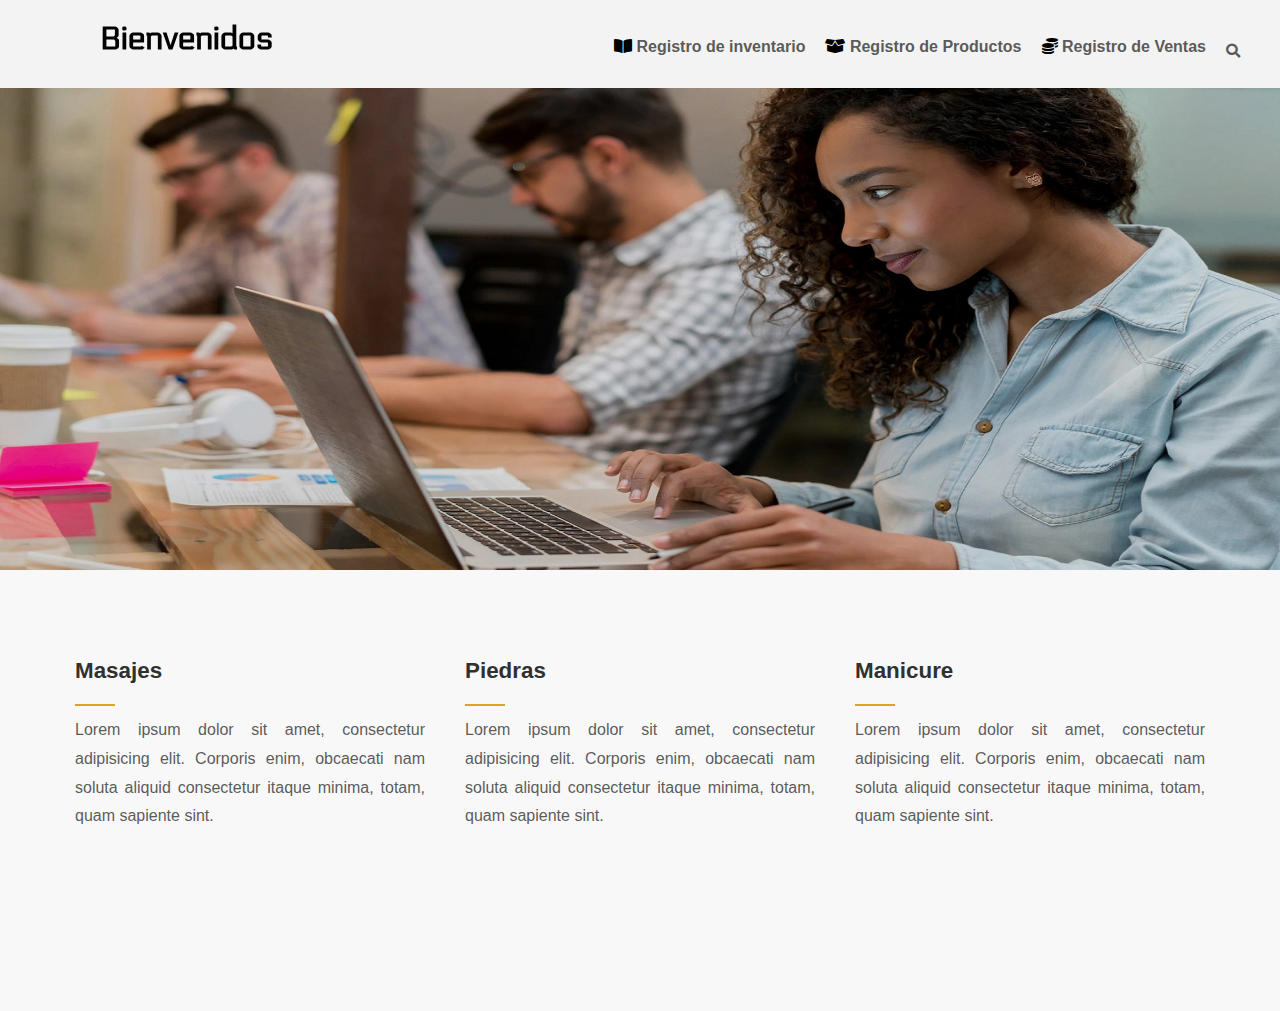
==== index.html @ a0832c76 "Subiendo tranbajo" ====
<!DOCTYPE html>
<html lang="en">
<head>
    <meta charset="UTF-8">
    <meta http-equiv="X-UA-Compatible" content="IE=edge">
    <meta name="viewport" content="width=device-width, initial-scale=1.0">
    <title>Grid-Maquetación_II</title>
    <link rel="stylesheet" href="css/main-menu.css">
    <link rel="stylesheet" href="icons/all.css">
    <link rel="preconnect" href="https://fonts.googleapis.com">
<link rel="preconnect" href="https://fonts.gstatic.com" crossorigin>
<link href="https://fonts.googleapis.com/css2?family=Electrolize&display=swap" rel="stylesheet">
</head>
<body>
    <header>
        <h1 class="bienvenida">Bienvenidos</h1>
        <nav>             
            <input class="check-menu" type="checkbox" id="btn-menu">
            <label class="menu-hamburger" for="btn-menu">&#9776</label>
            <ul class="menu">
                <li class="fas fa-book-open"><a href="registro_inventario.html"> Registro de inventario</a></li>
                <li class="fas fa-box-open"><a href="registro_productos.html"> Registro de Productos</a></li>
                <li class="fas fa-coins"><a href="registro_venta.html"> Registro de Ventas</a></li>
                <li class="last-item"><i class="fas fa-search"></i></li>
            </ul>
        </nav>
    </header>   
    <div class="main-content">
        <section>
            <!-- IMG Principal -->
        </section>
        <div class="articles">
            <article class="article masajes">
                <img class="img-article" src="img/spa-masajes_400x250.jpg" alt="">
                <h3>Masajes</h3>
                <div class="borde-inferior"></div>
                <div class="texto-articulo">
                    <p>Lorem ipsum dolor sit amet, consectetur adipisicing elit. Corporis enim, obcaecati nam soluta aliquid consectetur itaque minima, totam, quam sapiente sint.</p>
                </div>
            </article>
            <article class="article piedras">
                <img class="img-article" src="img/spa-piedras_400x250.jpg" alt="">
                <h3>Piedras</h3>
                <div class="borde-inferior"></div>
                    <p>Lorem ipsum dolor sit amet, consectetur adipisicing elit. Corporis enim, obcaecati nam soluta aliquid consectetur itaque minima, totam, quam sapiente sint.</p>
            </article>
            <article class="article manicure">
                <img class="img-article" src="img/spa-manicure_400x250.jpg" alt="">
                <h3>Manicure</h3>
                <div class="borde-inferior"></div>
                <p>Lorem ipsum dolor sit amet, consectetur adipisicing elit. Corporis enim, obcaecati nam soluta aliquid consectetur itaque minima, totam, quam sapiente sint.</p>
            
        </div>
        <footer></footer>
    </div>
</body>
</html>
---- css/main-menu.css ----
* {
    margin: 0;
    padding: 0;
}
body {
    background: rgb(248,248,248);
}
header label {
    display: block;
}
header label:hover {
    cursor: pointer;
    background: rgb(0,0,0,.2);
}
nav {
    position: fixed;
    width: 100%;
    top: 0;
    background: rgb(243,243,243);
} 
.menu-hamburger {
    position: absolute;
    right: 20px;
    top: 10px;
    font-size: 2em;
    display: none;
    z-index: 10;
    color: white;
}
.check-menu {
    visibility: hidden;
}
ul {
    display: flex;
    justify-content: flex-end;
    list-style: none;
    width: 100%;
    height: 70px;
}
li {
    margin-top: 20px;
    margin-right: 20px;
}
.last-item {
    margin-right: 40px;
    color: rgb(48,48,48,.8);
    font-size: .9em;
    margin-top: 25px;
}
a {
    text-decoration: none;
    color: rgb(48,48,48,.8);
    font-weight: 900;
    font-family: helvetica, arial, sans-serif;
}
.bienvenida {
    position: fixed;
    top: 20px;
    left: 100px;
    z-index: 20;
    font-family: 'Electrolize', sans-serif;
}
.img-principal {
    margin-top: 45px;
    width: 100%;
    clear: both;
}
section {
    background: url("../img/fondo.jpg");
    margin-top: 70px; 
    background-repeat: no-repeat;
    background-size: cover;
    background-position: center center;
    height: 500px;
}
.articles {
    display: grid;
    width: 90%;
    margin: 50px auto;
    grid-template-columns: repeat(3,400px);
    gap: 60px;
    grid-template: "masajes     piedras      manicure"     auto    
                   "maquillaje  peluqueria   depilacion"   auto
                   "productos   aceites      empty"        auto /
                    400px       400px        400px;

    justify-content: center;
}
.borde-inferior {
    border-bottom: 2px solid goldenrod;
    width: 40px;
    margin: 10px 0;
}
.img-article {
    width: 400px; 
}
.masajes {
    grid-area: masajes;
}
.piedras {
    grid-area: piedras;
}
.manicure {
    grid-area: manicure;
}
h3 {
    font-family: 'Roboto', sans-serif;
    color: rgb(48,48,48);
    font-weight: 900;
    font-size: 1.4em;
    margin: 20px 0 20px 0;
}
p {
    text-align: justify;
    color: rgb(48,48,48,.8);
    font-family: 'lato', sans-serif;
    line-height: 1.8em; 
}
footer {
    height: 50px;
}
@media only screen and (max-width: 1450px) {

    .articles {
         grid-template-columns: repeat(3,350px);
         gap: 40px;

        grid-template: "masajes     piedras      manicure"     auto    
                       "maquillaje  peluqueria   depilacion"   auto
                       "productos   aceites      empty"        auto /
                       350px        350px        350px;

    }
    .img-article {
        width: 350px; 
    }
}
@media only screen and (max-width: 1268px) {
    .articles {
         grid-template-columns: repeat(2, 400px);
        gap: 70px;
        grid-template: "masajes     piedras"      auto    
                        "manicure   maquillaje"   auto    
                       "peluqueria  depilacion"   auto
                       "productos   aceites"      auto /
                        400px        400px;
    
    }
    .img-article {
        width: 400px; 
    }
}
@media only screen and (max-width: 960px) {
    .icono-spa {
        left: 70px;
    }
    .articles {
        grid-template-columns: repeat(2, 350px);
        gap: 40px;
        
        grid-template: "masajes     piedras"      auto    
                        "manicure   maquillaje"   auto    
                       "peluqueria  depilacion"   auto
                       "productos   aceites"      auto /
                        350px        350px;
    
    }
    .img-article {
        width: 350px; 
    }
@media only screen and (max-width: 800px) {
    .menu-hamburger {
        display: block;
        color: rgb(48,48,48,.8);
    }
      header nav {
        height: 75px;
        z-index: 10;
     }  
     .menu {
        background: rgb(0,0,0,.7);
        height: 100vh;
        display: block;
        right: 100%;
        padding-top: 50px;
        position: absolute;
    }
    li {
        display: block;
        border-bottom: 1px solid rgb(255,255,255,.4);
        margin: 25px 15px;
        text-align: center;
    }
     a {
        color: white;
        display: block;
    } 
    .last-item {
        display: none;
    }
    .icono-spa {
        left: 30px;
    }
    .articles {
        grid-template-columns: 1fr, auto;
        gap: 40px;

        grid-template: "piedras"    auto    
                       "masajes"    auto    
                       "manicure"   auto  
                       "maquillaje" auto    
                       "peluqueria" auto  
                       "depilacion" auto
                       "productos"  auto
                       "aceites"    auto /
                        minmax(auto, 400px);       
    }
    .img-article {
        width: 90%; 
    }
    #btn-menu {
        position: absolute;
        right: 10px;
        top: 10px;
        font-size: 2em;
    }
    #btn-menu:checked ~ .menu{
        right: 0;
    }
    #btn-menu:checked ~ .menu-hamburger{
        color: white;
    }
}
/* roboto-700 - latin */
@font-face {
    font-family: 'Roboto';
    font-style: normal;
    font-weight: 700;
    src: url('../fonts/roboto-v29-latin-700.eot'); /* IE9 Compat Modes */
    src: local(''),
         url('../fonts/roboto-v29-latin-700.eot?#iefix') format('embedded-opentype'), /* IE6-IE8 */
         url('../fonts/roboto-v29-latin-700.woff2') format('woff2'), /* Super Modern Browsers */
         url('../fonts/roboto-v29-latin-700.woff') format('woff'), /* Modern Browsers */
         url('../fonts/roboto-v29-latin-700.ttf') format('truetype'), /* Safari, Android, iOS */
         url('../fonts/roboto-v29-latin-700.svg#Roboto') format('svg'); /* Legacy iOS */
  }
  /* lato-regular - latin */
@font-face {
    font-family: 'Lato';
    font-style: normal;
    font-weight: 400;
    src: url('../fonts/lato-v20-latin-regular.eot'); /* IE9 Compat Modes */
    src: local(''),
         url('../fonts/lato-v20-latin-regular.eot?#iefix') format('embedded-opentype'), /* IE6-IE8 */
         url('../fonts/lato-v20-latin-regular.woff2') format('woff2'), /* Super Modern Browsers */
         url('../fonts/lato-v20-latin-regular.woff') format('woff'), /* Modern Browsers */
         url('../fonts/lato-v20-latin-regular.ttf') format('truetype'), /* Safari, Android, iOS */
         url('../fonts/lato-v20-latin-regular.svg#Lato') format('svg'); /* Legacy iOS */
}

}
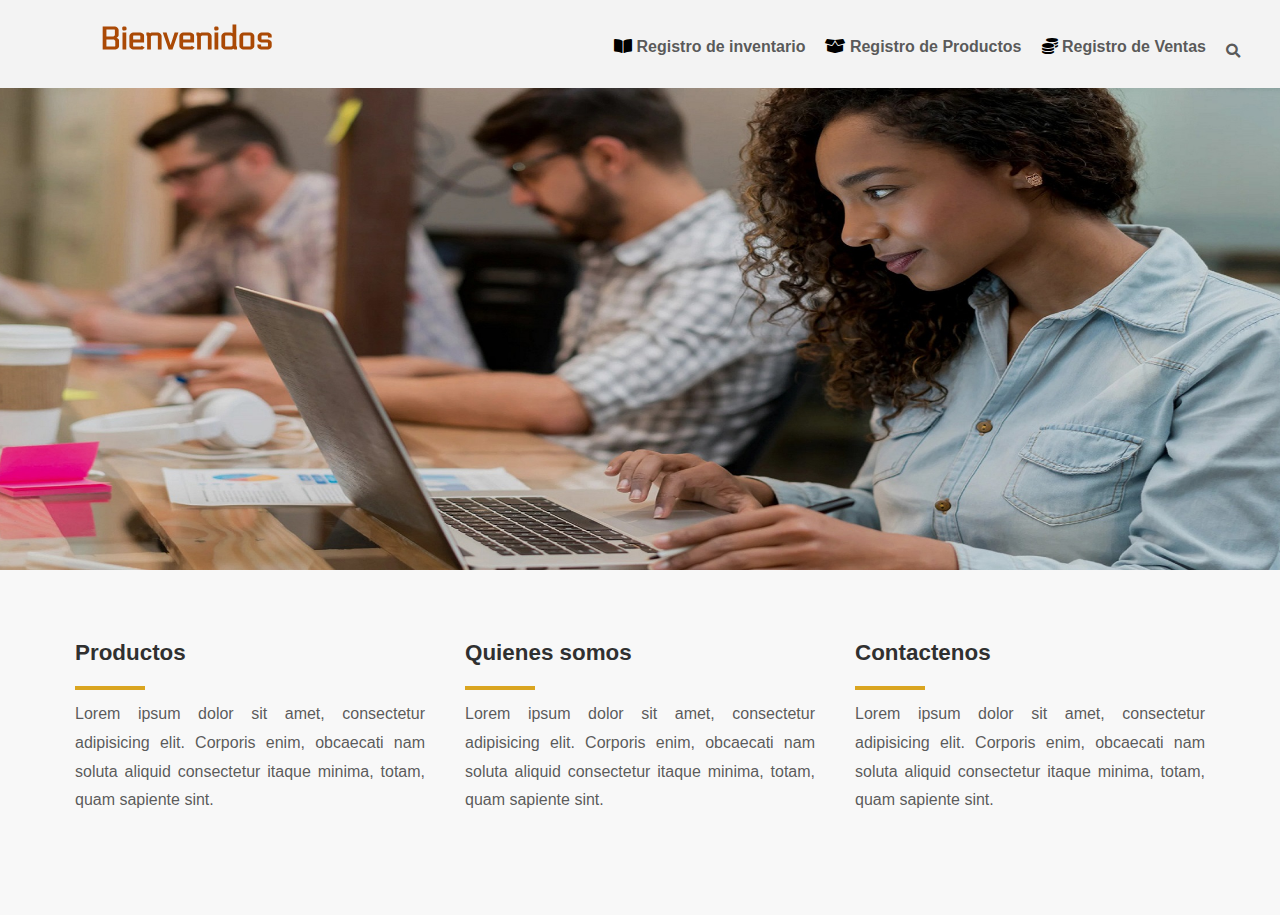
==== commit 234df04c: "Subiendo cambios" ====
--- a/index.html
+++ b/index.html
@@ -4,7 +4,7 @@
     <meta charset="UTF-8">
     <meta http-equiv="X-UA-Compatible" content="IE=edge">
     <meta name="viewport" content="width=device-width, initial-scale=1.0">
-    <title>Grid-Maquetación_II</title>
+    <title>Inicio</title>
     <link rel="stylesheet" href="css/main-menu.css">
     <link rel="stylesheet" href="icons/all.css">
     <link rel="preconnect" href="https://fonts.googleapis.com">
@@ -30,23 +30,20 @@
             <!-- IMG Principal -->
         </section>
         <div class="articles">
-            <article class="article masajes">
-                <img class="img-article" src="img/spa-masajes_400x250.jpg" alt="">
-                <h3>Masajes</h3>
+            <article class="article productos">
+                <h3>Productos</h3>
                 <div class="borde-inferior"></div>
                 <div class="texto-articulo">
                     <p>Lorem ipsum dolor sit amet, consectetur adipisicing elit. Corporis enim, obcaecati nam soluta aliquid consectetur itaque minima, totam, quam sapiente sint.</p>
                 </div>
             </article>
-            <article class="article piedras">
-                <img class="img-article" src="img/spa-piedras_400x250.jpg" alt="">
-                <h3>Piedras</h3>
+            <article class="article somos">
+                <h3>Quienes somos</h3>
                 <div class="borde-inferior"></div>
                     <p>Lorem ipsum dolor sit amet, consectetur adipisicing elit. Corporis enim, obcaecati nam soluta aliquid consectetur itaque minima, totam, quam sapiente sint.</p>
             </article>
-            <article class="article manicure">
-                <img class="img-article" src="img/spa-manicure_400x250.jpg" alt="">
-                <h3>Manicure</h3>
+            <article class="article contactenos">
+                <h3>Contactenos</h3>
                 <div class="borde-inferior"></div>
                 <p>Lorem ipsum dolor sit amet, consectetur adipisicing elit. Corporis enim, obcaecati nam soluta aliquid consectetur itaque minima, totam, quam sapiente sint.</p>
             
--- a/css/main-menu.css
+++ b/css/main-menu.css
@@ -57,6 +57,7 @@
     position: fixed;
     top: 20px;
     left: 100px;
+    color: rgb(170, 73, 5);
     z-index: 20;
     font-family: 'Electrolize', sans-serif;
 }
@@ -79,29 +80,24 @@
     margin: 50px auto;
     grid-template-columns: repeat(3,400px);
     gap: 60px;
-    grid-template: "masajes     piedras      manicure"     auto    
-                   "maquillaje  peluqueria   depilacion"   auto
-                   "productos   aceites      empty"        auto /
+    grid-template: "inicio     somos      contactenos"     auto /
                     400px       400px        400px;
 
     justify-content: center;
 }
 .borde-inferior {
-    border-bottom: 2px solid goldenrod;
-    width: 40px;
+    border-bottom: 4px solid goldenrod;
+    width: 70px;
     margin: 10px 0;
 }
-.img-article {
-    width: 400px; 
-}
-.masajes {
-    grid-area: masajes;
-}
-.piedras {
-    grid-area: piedras;
-}
-.manicure {
-    grid-area: manicure;
+.inicio {
+    grid-area: inicio;
+}
+.somos {
+    grid-area: somos;
+}
+.contactenos {
+    grid-area: contactenos;
 }
 h3 {
     font-family: 'Roboto', sans-serif;
@@ -120,53 +116,34 @@
     height: 50px;
 }
 @media only screen and (max-width: 1450px) {
-
     .articles {
          grid-template-columns: repeat(3,350px);
          gap: 40px;
 
-        grid-template: "masajes     piedras      manicure"     auto    
-                       "maquillaje  peluqueria   depilacion"   auto
-                       "productos   aceites      empty"        auto /
+        grid-template: "inicio     somos      contactenos"     auto /
                        350px        350px        350px;
-
-    }
-    .img-article {
-        width: 350px; 
     }
 }
 @media only screen and (max-width: 1268px) {
     .articles {
          grid-template-columns: repeat(2, 400px);
         gap: 70px;
-        grid-template: "masajes     piedras"      auto    
-                        "manicure   maquillaje"   auto    
-                       "peluqueria  depilacion"   auto
-                       "productos   aceites"      auto /
+        grid-template: "inicio     somos"      auto    
+                        "contactenos   contactenos"   auto /
                         400px        400px;
-    
-    }
-    .img-article {
-        width: 400px; 
     }
 }
 @media only screen and (max-width: 960px) {
-    .icono-spa {
-        left: 70px;
+    .bienvenida {
+        left: 50px;
     }
     .articles {
         grid-template-columns: repeat(2, 350px);
         gap: 40px;
         
-        grid-template: "masajes     piedras"      auto    
-                        "manicure   maquillaje"   auto    
-                       "peluqueria  depilacion"   auto
-                       "productos   aceites"      auto /
+        grid-template: "inicio     somos"      auto    
+                        "contactenos   contactenos"   auto/
                         350px        350px;
-    
-    }
-    .img-article {
-        width: 350px; 
     }
 @media only screen and (max-width: 800px) {
     .menu-hamburger {
@@ -178,9 +155,9 @@
         z-index: 10;
      }  
      .menu {
+        display: block;
+        height: 100vh;
         background: rgb(0,0,0,.7);
-        height: 100vh;
-        display: block;
         right: 100%;
         padding-top: 50px;
         position: absolute;
@@ -198,25 +175,14 @@
     .last-item {
         display: none;
     }
-    .icono-spa {
-        left: 30px;
-    }
     .articles {
         grid-template-columns: 1fr, auto;
         gap: 40px;
 
-        grid-template: "piedras"    auto    
-                       "masajes"    auto    
-                       "manicure"   auto  
-                       "maquillaje" auto    
-                       "peluqueria" auto  
-                       "depilacion" auto
-                       "productos"  auto
-                       "aceites"    auto /
+        grid-template: "inicio"    auto    
+                       "somos"    auto    
+                       "contactenos"   auto/
                         minmax(auto, 400px);       
-    }
-    .img-article {
-        width: 90%; 
     }
     #btn-menu {
         position: absolute;
@@ -231,31 +197,4 @@
         color: white;
     }
 }
-/* roboto-700 - latin */
-@font-face {
-    font-family: 'Roboto';
-    font-style: normal;
-    font-weight: 700;
-    src: url('../fonts/roboto-v29-latin-700.eot'); /* IE9 Compat Modes */
-    src: local(''),
-         url('../fonts/roboto-v29-latin-700.eot?#iefix') format('embedded-opentype'), /* IE6-IE8 */
-         url('../fonts/roboto-v29-latin-700.woff2') format('woff2'), /* Super Modern Browsers */
-         url('../fonts/roboto-v29-latin-700.woff') format('woff'), /* Modern Browsers */
-         url('../fonts/roboto-v29-latin-700.ttf') format('truetype'), /* Safari, Android, iOS */
-         url('../fonts/roboto-v29-latin-700.svg#Roboto') format('svg'); /* Legacy iOS */
-  }
-  /* lato-regular - latin */
-@font-face {
-    font-family: 'Lato';
-    font-style: normal;
-    font-weight: 400;
-    src: url('../fonts/lato-v20-latin-regular.eot'); /* IE9 Compat Modes */
-    src: local(''),
-         url('../fonts/lato-v20-latin-regular.eot?#iefix') format('embedded-opentype'), /* IE6-IE8 */
-         url('../fonts/lato-v20-latin-regular.woff2') format('woff2'), /* Super Modern Browsers */
-         url('../fonts/lato-v20-latin-regular.woff') format('woff'), /* Modern Browsers */
-         url('../fonts/lato-v20-latin-regular.ttf') format('truetype'), /* Safari, Android, iOS */
-         url('../fonts/lato-v20-latin-regular.svg#Lato') format('svg'); /* Legacy iOS */
-}
-
 }